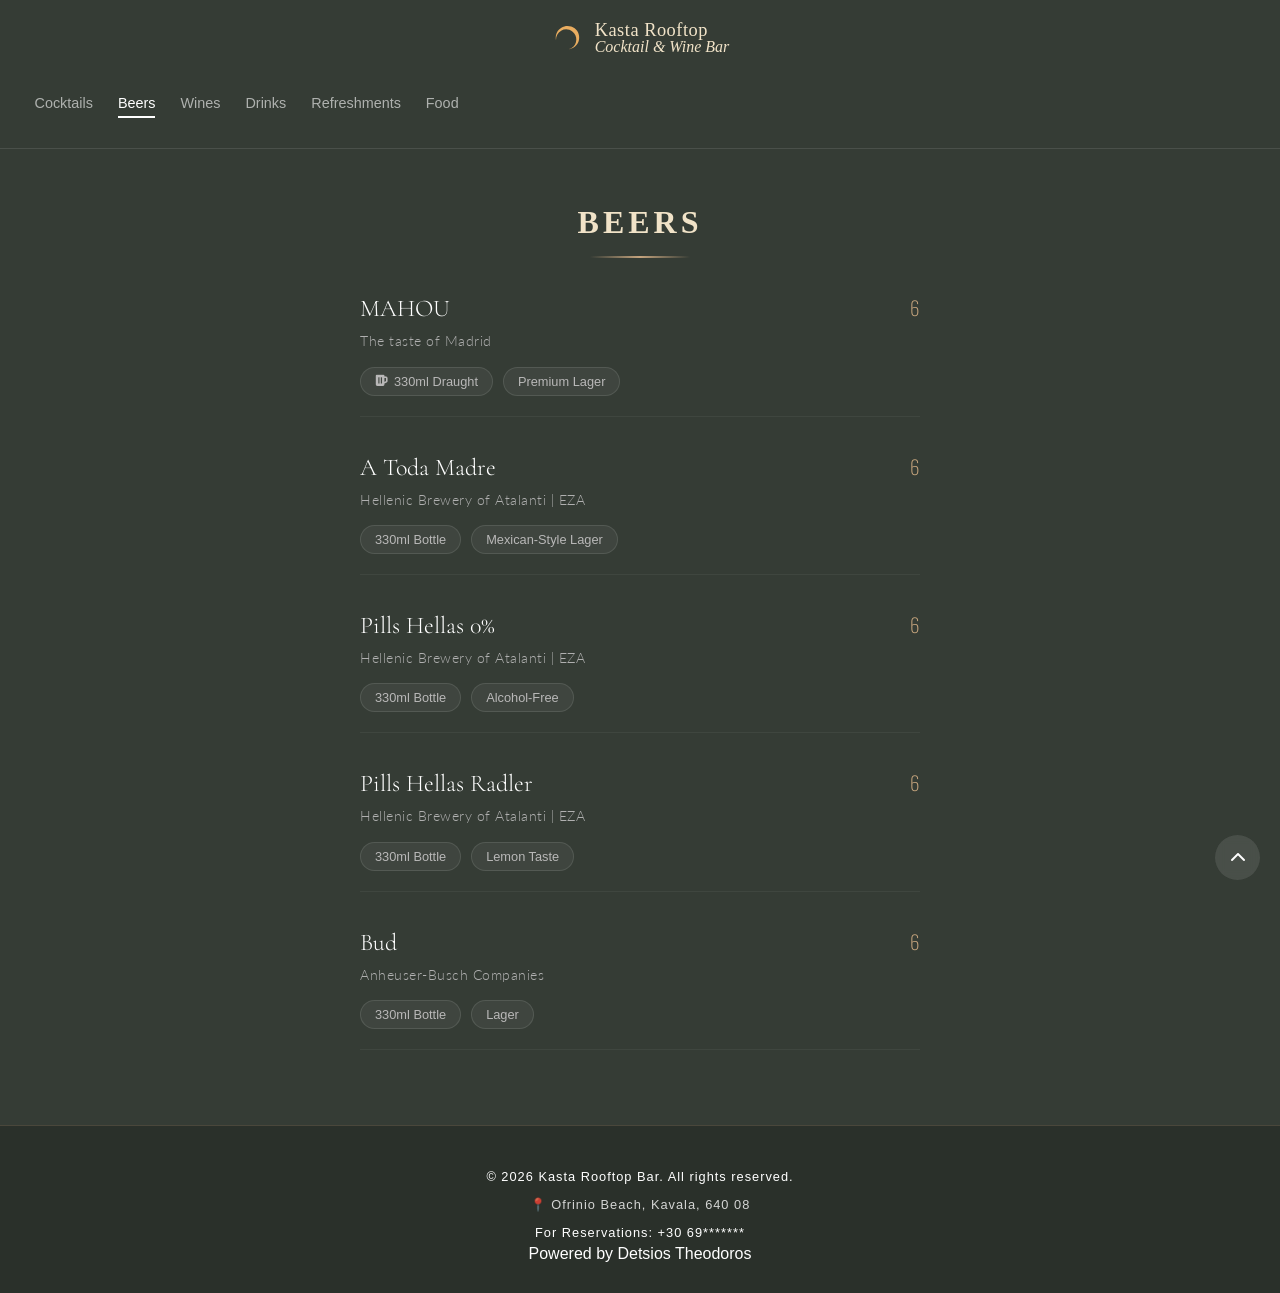
==== Beers.html @ 6d422401 "Draught beer Icon" ====
<!DOCTYPE html>
<html lang="el">
<head>
    <meta charset="UTF-8">
    <meta name="viewport" content="width=device-width, initial-scale=1.0">
    <title>Beers - Kasta Rooftop</title>
    <link href="https://fonts.googleapis.com/css2?family=Poppins:wght@300;400;600&display=swap" rel="stylesheet">
    <link rel="stylesheet" href="https://cdnjs.cloudflare.com/ajax/libs/font-awesome/6.4.2/css/all.min.css">
    
<link rel="stylesheet" href="style.css">
</head>
<body>

<header id="main-header">  
    <div class="header-top">
        <a href="index.html" style="text-decoration: none; display: flex; align-items: center; gap: 12px; color: inherit;">
            
            <img src="2.svg" class="logo-icon" alt="Kasta Moon Icon">
            
            <div class="logo-text-wrapper">
                <div class="brand-title">Kasta Rooftop</div>
                <div class="brand-subtitle">Cocktail & Wine Bar</div>
            </div>
            
        </a> </div>
           
    <nav class="nav-bar">
        <div class="nav-scroll">
            <a href="./Cocktails.html" class="nav-item">Cocktails</a>
            <a href="./Beers.html" class="nav-item active">Beers</a>
            <a href="./Wines.html" class="nav-item">Wines</a>
            <a href="./Drinks.html" class="nav-item">Drinks</a>
            <a href="./Refreshments.html" class="nav-item">Refreshments</a> 
            <a href="./Food.html" class="nav-item">Food</a>
        </div>
    </nav>
</header>
<div class="container">
    <div class="page-header">
        <h1 class="main-title">Beers</h1>
        <div class="main-divider"></div>
    </div>

    

    <div class="product-item">
        <div class="product-header">
            <span class="product-name">MAHOU</span>
            <span class="product-price">6</span>
        </div>
        <p class="product-desc">The taste of Madrid</p>
        <div class="tags">
            <span class="tag"><i class="fa-solid fa-beer-mug-empty"></i>330ml Draught</span></i></span> 
            <span class="tag">Premium Lager</span></i></span>

        </div>
    </div>

    <div class="product-item">
        <div class="product-header">
            <span class="product-name">A Toda Madre</span>
            <span class="product-price">6</span>
        </div>
        <p class="product-desc">Hellenic Brewery of Atalanti | ΕΖΑ</p>
        <div class="tags">
            <span class="tag"></i> 330ml Bottle</span>
            <span class="tag"> Mexican-Style Lager</span>
        </div>
    </div>

    <div class="product-item">
        <div class="product-header">
            <span class="product-name">Pills Hellas 0%</span>
            <span class="product-price">6</span>
        </div>
        <p class="product-desc">Hellenic Brewery of Atalanti | ΕΖΑ</p>
        <div class="tags">
            <span class="tag"></i> 330ml Bottle</span>
            <span class="tag"> Alcohol-Free</span>
        </div>
    </div>

    <div class="product-item">
        <div class="product-header">
            <span class="product-name">Pills Hellas Radler</span>
            <span class="product-price">6</span>
        </div>
        <p class="product-desc">Hellenic Brewery of Atalanti | ΕΖΑ</p>
        <div class="tags">
            <span class="tag"></i> 330ml Bottle</span>
            <span class="tag"> Lemon Taste</span> 
        </div>
    </div>

    <div class="product-item">
        <div class="product-header">
            <span class="product-name">Bud</span>
            <span class="product-price">6</span>
        </div>
        <p class="product-desc">Anheuser-Busch Companies</p>
        <div class="tags">
            <span class="tag"></i> 330ml Bottle</span>
            <span class="tag"> Lager</span> 
        </div>
    </div>
</div>

<a href="#" class="back-to-top"><i class="fa-solid fa-chevron-up"></i></a>

<link href="https://fonts.googleapis.com/css2?family=Cormorant+Garamond:ital,wght@0,300;0,600;1,300&family=Lato:wght@300&family=Oswald:wght@200&display=swap" rel="stylesheet">


<script src="app.js"></script>
</body>
<footer class="main-footer">
    <div class="footer-content">
        <p>© 2026 Kasta Rooftop Bar. All rights reserved.</p>
        <p class="location">📍 Ofrinio Beach, Kavala, 640 08</p>
        <p>For Reservations: +30 69*******</p>
        <div class="developer-credit">
            Powered by Detsios Theodoros
        </div>
    </div>
</footer>
</html>
---- style.css ----
html {
    scroll-behavior: smooth;
}
    
#loader {
    position: fixed;
    top: 0;
    left: 0;
    width: 100%;
    height: 100vh;
    background-color: #161616; /* Πολύ σκούρο, σχεδόν μαύρο */
    display: flex;
    justify-content: center;
    align-items: center;
    z-index: 9999;
    transition: opacity 0.5s ease, visibility 0.5s;
}

#loader.fade-out {
    opacity: 0;
    visibility: hidden;
    
}

.loader-content {
    text-align: center;
}

.mini-logo {
    width: 250px; /* Μικρό εικονίδιο */
    margin-bottom: 30px;
}

.loader-title {
    font-family: 'Caudex', serif;
    font-size: 2.2rem;
    color: #ffffff;
    margin-bottom: 15px;
    letter-spacing: 1px;
}

.loader-divider {
    width: 60px;
    height: 1px;
    background-color: #c5a47e;
    margin: 20px auto;
}

.loader-subtitle {
    font-family: 'Caudex', serif;
    font-size: 0.85rem;
    color: #c5a47e;
    letter-spacing: 4px; /* Αραιά γράμματα για στυλ */
    text-transform: uppercase;
}
       body {
    position: relative; /* Απαραίτητο για να μπει η εικόνα από πίσω */
    margin: 0;
    background-color: #353C35; /* Το σταθερό λαδί χρώμα σου */
    display:flex;
    flex-direction: column;
    align-items: center;
    min-height: 100vh;
}

.home-page::before {
    content: "";
    position: absolute;
    top: 0;
    left: 0;
    width: 100%;
    height: 600px; 
    
    /* Η ΦΩΤΟΓΡΑΦΙΑ ΚΑΙ ΤΟ FADE */
    background: 
        /* Το gradient κάνει fade από ημιδιάφανο λαδί σε πλήρες λαδί στο κάτω μέρος */
        linear-gradient(to bottom, 
            rgba(53, 60, 53, 0.2) 0%, 
            rgba(53, 60, 53, 0.6) 70%, 
            rgba(53, 60, 53, 1) 100%
        ),
        url('ROOFTOP 1.png'); /* Το όνομα της εικόνας σου */
        
    background-size: cover;
    background-position: center;
    z-index: -1; /* Την στέλνει πίσω από το κείμενο και τα εικονίδια */
}

        /* 1. Logo Section */
.logo-container {
    background-color: rgb(255, 255, 255); /* Μαύρο background για να δένει με το logo */
    width: 150px;
    height: 150px;
    margin-top: 40px;
    border-radius: 25px;
    display: flex;
    justify-content: center;
    align-items: center;
    box-shadow: 0 10px 25px rgba(0,0,0,0.3);
    overflow: hidden; /* Διασφαλίζει ότι η εικόνα ακολουθεί τις στρογγυλεμένες γωνίες */
}
.logo-container img {
    width: 100%; /* Η εικόνα γεμίζει όλο το πλάτος */
    height: 100%; /* Η εικόνα γεμίζει όλο το ύψος */
    object-fit: cover; /* Καλύπτει το πλαίσιο χωρίς να παραμορφώνεται */
}


.welcome-section {
    text-align: center;
    padding: 40px 20px 10px 20px;
    color: #fff;
}

.welcome-section h1 {
    font-family: 'Caudex', serif; /* Ή όποια γραμματοσειρά χρησιμοποιείς */
    font-size: 2rem;
    letter-spacing: 2px;
    margin-bottom: 10px;
    color: #F1E3C8; /* Ένα απαλό χρυσό που ταιριάζει με το λογότυπο */
}

.welcome-section p {
    font-size: 1rem;
    color: #888;
    max-width: 500px;
    margin: 0 auto;
    line-height: 1.6;
}

.divider {
    width: 50px;
    height: 2px;
    background-color: #c5a47e;
    margin: 20px auto;
}

        /* 2. Info Bar (Ώρα/Γλώσσα) */
.info-bar {
            display: flex;
            gap: 15px;
            margin-top: 1px;
            margin-right: px;
            background: rgba(0, 0, 0, 0.4);
            padding: 8px 18px;
            border-radius: 50px;
            border: 1px solid rgba(201, 167, 127, 0.3);
            font-size: 0.85rem;
            backdrop-filter: blur(5px);
            color: #efe0cf;
            align-items: center;
            justify-content: center;
}

        /* 3. Social Icons */
.social-icons {
            display: flex;
            gap: 15px;
            margin-top: 25px;
}
        .social-circle {
    width: 45px;
    height: 45px;
    border-radius: 50%;
    background: #736a5f;
    display: flex;
    justify-content: center;
    align-items: center;
    font-size: 1.4rem; /* Μεγαλώνουμε λίγο το εικονίδιο */
    text-decoration: none;
    color: var(--bg-olive);/* Το χρώμα του εικονιδίου */
    box-shadow: 0 4px 10px rgba(0,0,0,0.3);
    transition: 0.3s;
}

        /* Εφέ για όταν τα πατάει ο χρήστης */
        .social-circle:active {
            transform: scale(0.9); /* Μικραίνει ελαφρώς στο πάτημα */
            filter: brightness(1.2); /* Φωτίζει λίγο */
        }

        .social-icons:devider {
            width: 0px; /* Πιο μικρό */
            opacity: 1; /* Πιο διακριτικό */
            
        }

        /* 4. Προτροπή "Ξεκινήστε επιλέγοντας έναν κατάλογο, για να δείτε τα προϊόντα & τις υπηρεσίες του."*/ 
        .instruction-box {
            margin: 35px 0 20px 0; ;
            width: 100%;
            max-width: 335px;
            background: rgba(0, 0, 0, 0.3);
            border: 1px solid rgba(201, 167, 127, 0.3);
            padding: 15px;
            border-radius: 12px;
            text-align: center;
            font-size: 1.2rem;
            line-height: 1.4;
            color: #efe0cf;
        }

        /* 5. Menu Grid (Οι κατηγορίες από πριν) */
        .menu-grid {
            display: grid;
            grid-template-columns: repeat(auto-fit, minmax(150px, 1fr));
            gap: 15px;
            width: 100%;
            max-width: 800px;
            margin: 0 auto;
            padding: 20px;
        }

        /* Η κάθε κάρτα ξεχωριστά */
        .menu-card {
            position: relative;
            border-radius: 12px;
            overflow: hidden;
            text-decoration: none; /* Βγάζει την υπογράμμιση από τα links */
            aspect-ratio: 1 / 1; /* Κάνει τις κάρτες τέλεια τετράγωνα */
            box-shadow: 0 4px 10px rgba(0, 0, 0, 0.4); /* Απαλή σκιά */
}   
        .menu-item {
    position: relative; /* Απαραίτητο για να μπει ο τίτλος από πάνω */
    display: flex;
    flex-direction: column;
    align-items: center;
    justify-content: center;
    border: 1px solid rgba(201, 167, 127, 0.4);
    border-radius: 15px;
    overflow: hidden;
    aspect-ratio: 1 / 1;
    text-decoration: none;
    background: #1a1a1a;
    transition: transform 0.3s ease;
}

        .menu-item:active {
            transform: scale(0.95);
        }

       /* Η εικόνα */
.menu-item img {
    width: 100%;
    height: 100%;
    object-fit: cover;
    opacity: 0.7; /* Λίγο πιο σκούρα για να φαίνεται το κείμενο */
    transition: transform 0.3s ease;
}

        /* Hover εφέ */
.menu-item:hover img {
    transform: scale(1.1);
    opacity: 0.9;
}

        /* Ο Τίτλος (Cocktails, Food κλπ) */
.menu-item h3 {
    position: absolute;
    z-index: 2;
    margin: 0;
    color: #ffffff;
    font-family: 'Caudex', serif;
    font-size: 1.4rem;
    text-shadow: 2px 2px 4px rgba(0,0,0,0.8); /* Σκιά για να διαβάζεται */
}
        #clock {
            font-weight: 600;
        }
        
        .main-footer {
            width: 100%;
            background-color: rgba(0, 0, 0, 0.2); /* Λίγο πιο σκούρο από το λαδί για διαχωρισμό */
            padding: 30px 20px;
            margin-top: 20px;
            text-align: center;
            border-top: 1px solid rgba(201, 167, 127, 0.2); /* Λεπτή χρυσή γραμμή */
}

.footer-content p {
    color: var(--gold-text);
    font-family: var(--font-sans);
    font-size: 0.8rem;
    letter-spacing: 1px;
    margin-bottom: 5px;
}

.footer-content .location {
    opacity: 0.8;
}

.powered-by {
    font-family: 'Urbanist', sans-serif; /* Η γραμματοσειρά για το "POWERED BY" */
    font-size: 14px;
    color: #888; /* Ένα πιο διακριτικό γκρι */
    opacity: 0.6;
}

.designer-name {
    font-family: 'Monotype Corsiva', serif; /* Η γραμματοσειρά που θες για το όνομά σου */
    font-weight: bold;
    color: #f5ca98; /* Το χρυσό του Kasta Rooftop για να ξεχωρίζει */
    letter-spacing: 1px;
}







/* 1. ΒΑΣΙΚΟΙ ΚΑΝΟΝΕΣ ΠΟΥ ΛΥΝΟΥΝ ΤΟ ΠΡΟΒΛΗΜΑ ΤΟΥ ΠΛΑΤΟΥΣ */
* {
    box-sizing: border-box; /* ΑΥΤΟ κρατάει τις τιμές μέσα στην οθόνη */
}

:root {
    --bg-dark: #353C35;
    --gold: #C9A77F;
    --text-gray: #b0b0b0;
    --tag-bg: rgba(255, 255, 255, 0.05);
}

body {
    background-color: var(--bg-dark);
    color: white;
    font-family: sans-serif;
    margin: 0;
    padding: 0;
    overflow-x: hidden; /* Απαγορεύει στη σελίδα να πάει δεξιά-αριστερά */
}

/* 2. HEADER & LOGO SECTION */
.top-section {
    position: relative;
    width: 100%;
    padding-bottom: 40px; 
    display: flex;
    flex-direction: column;
    align-items: center;
    background-image: 
        linear-gradient(rgba(53, 60, 53, 0.4), rgba(53, 60, 53, 1)), 
        url('images/ROOFTOP1.png'); 
    background-size: cover;
    background-position: center;
}

header {
    background-color: var(--bg-dark);
    padding: 15px;
    position: relative;
    top: 0;
    z-index: 100;
    border-bottom: 1px solid rgba(255,255,255,0.1);
    width: 100%;
}

.header-top {
    display: flex;
    align-items: center;
    justify-content: center;
    gap: 12px;
    margin-bottom: 20px;
    transition: all 0.4s ease;
}

.logo-icon {
    width: 32px;
    height: auto;
    filter: var(--gold);
}

.logo-text-wrapper {
    display: flex;
    flex-direction: column;
    align-items: flex-start;
}

.brand-title {
    font-family: 'Fraunces 120 Light', serif;
    font-size: 1.15rem;
    color: #F1E3C8;
    font-weight: 500;
    letter-spacing: 0.5px;
}

.brand-subtitle {
    font-family: 'Fraunces 120 Light', serif;
    font-size: 1rem; /* Διορθώθηκε το κενό */
    color: #F1E3C8;
    font-style: italic;
    margin-top: -3px;
}

/* 3. STICKY NAVIGATION BAR */
/* Το γενικό περίβλημα του μενού */
.nav-bar {
    position: -webkit-sticky;
    position: sticky;
    top: 0;
    background-color: var(--bg-dark);
    z-index: 1001;
    width: 100%;
    display: flex; /* Βοηθάει να βάλουμε τα βελάκια και το μενού στην ίδια ευθεία */
    align-items: center;
    /* border-bottom: 1px solid rgba(255,255,255,0.05); /* Μια ωραία λεπτή γραμμή από κάτω (προαιρετικό) */
}

/* Το μενού που σκρολάρει */
.nav-scroll {
    position: relative;
    display: flex;
    justify-content: flex-start; /* ΑΥΤΟ ΛΥΝΕΙ ΤΟ ΠΡΟΒΛΗΜΑ - Ξεκινάει πάντα από αριστερά */
    overflow-x: auto;
    gap: 25px;
    padding: 15px 20px; /* Αφήνει κενό στις άκρες για να μην κολλάνε τα γράμματα στο κινητό */
    scrollbar-width: none;
    scroll-behavior: smooth; /* Κάνει το σκρολ με τα βελάκια πιο απαλό */
    flex: 1; /* Πιάνει όλο τον διαθέσιμο χώρο ανάμεσα στα βελάκια */
    -webkit-overflow-scrolling: touch;
}

.nav-scroll::-webkit-scrollbar {
    display: none;
}

/* Η εμφάνιση για τα βελάκια */
.scroll-btn {
    background-color: var(--bg-dark);
    color: white;
    border: none;
    font-size: 1rem;
    padding: 0 15px;
    height: 100%;
    cursor: pointer;
    display: none; /* Κρυμμένα από προεπιλογή, τα εμφανίζει η Javascript */
    z-index: 10;
    opacity: 0.7;
    transition: 0.3s;
}


.nav-item {
    text-decoration: none;
    color: white;
    font-size: 0.9rem; /* Διορθώθηκε το κενό */
    opacity: 0.6;
    padding-bottom: 5px;
    transition: 0.3s;
    border-bottom: 2px solid transparent;
}

.nav-item.active {
    opacity: 1;
    border-bottom: 2px solid white;
}

/* 4. ΚΕΝΤΡΙΚΟ CONTAINER */
.container {
    width: 100%;
    max-width: 600px; /* Ιδανικό πλάτος για να μη χάνονται οι τιμές στις άκρες */
    margin: 0 auto;
    padding: 20px;
}

h2.section-title {
    font-size: 1.8rem;
    margin: 30px 0 10px 0;
    font-weight: 500;
}

.separator {
    width: 100%;
    height: 1px;
    background: rgba(255,255,255,0.2);
    margin-bottom: 30px;
}

/* 5. ΛΙΣΤΑ ΠΡΟΪΟΝΤΩΝ & ΤΙΜΕΣ (Εδώ λύθηκε το πρόβλημα!) */
.product-item {
    margin-bottom: 35px;
    border-bottom: 1px solid rgba(255,255,255,0.05);
    padding-bottom: 20px;
}

.product-header {
    display: flex !important;
    justify-content: space-between !important; /* Τιμή τέρμα δεξιά */
    align-items: baseline !important;
    width: 100% !important;
    margin-bottom: 5px;
}

.product-name {
    font-family: 'Cormorant Garamond', serif;
    font-weight: 300;
    font-size: 1.5rem;
    color: white;
}

.product-price {
    font-family: 'Oswald', sans-serif;
    font-weight: 200;
    font-size: 1.2rem;
    color: var(--gold);
    white-space: nowrap; /* Απαγορεύει στην τιμή να σπάσει σε δεύτερη γραμμή */
}

.product-desc {
    font-family: 'Lato', sans-serif;
    font-weight: 300;
    font-size: 0.85rem;
    color: var(--text-gray);
    margin: 8px 0 15px 0;
    line-height: 1.5;
    letter-spacing: 0.5px;
}

/* Το περίβλημα του κεντρικού τίτλου */
.page-header {
    text-align: center;
    padding: 10px 0;
    margin: 25px 5px 10px 5px;
}

.main-title {
    font-family: 'Caudex', serif;
    font-size: 2rem;/* Μεγάλο μέγεθος */
    text-transform: uppercase;
    letter-spacing: 4px; /* Αραιά γράμματα για "αέρα" */
    color: #F1E3C8;
    margin: 0;
}

.main-divider {
    width: 100px;
    height: 2px;
    background: linear-gradient(to right, transparent, #c5a47e, transparent);
    margin: 15px auto;
}

/* Οι υποκατηγορίες (Red, White κλπ) */
.section-title {
    font-family: 'Caudex', serif;
    font-size: 1.6rem;
    color: #ffffff; /* Λευκό για να ξεχωρίζει από τον χρυσό κεντρικό τίτλο */
    text-align: center;
    margin-top: 30px;
    letter-spacing: 2px;
}

/* 6. TAGS & FLOATING BUTTON */
.tags {
    display: flex;
    flex-wrap: wrap;
    gap: 10px;
    margin-top: 10px;

}

.tag {
    background: rgba(255, 255, 255, 0.05) !important; /* Το γκρι φόντο */
    border: 1px solid rgba(255, 255, 255, 0.1) !important; /* Το διακριτικό περίγραμμα */
    padding: 6px 14px !important; /* Εσωτερική απόσταση */
    border-radius: 20px !important; /* Στρογγυλεμένες άκρες */
    font-size: 0.8rem !important; /* Μέγεθος γραμματοσειράς */
    color: #b9b8b8 !important; /* Λευκό κείμενο */
    display: flex;
    align-items: center;
    gap: 6px; /* Απόσταση εικονιδίου και κειμένου */
    font-family: 'Cormorant Garamond' serif !important; /* Για να φαίνονται καθαρά τα tags */
    
}

.tag-pill {
    background: rgba(255, 255, 255, 0.02);
    border: 1px solid rgba(255, 255, 255, 0.08);
    padding: 5px 14px;
    border-radius: 20px;
    font-family: 'Cormorant Garamond', serif;
    font-size: 0.65rem;
    letter-spacing: 0.5px;
    color: #a0a0a0;
    box-shadow: inset 2px 2px 5px rgba(0,0,0,0.2);
    display: inline-flex;
    align-items: center;
    gap: 6px;
}

.back-to-top {
    position: fixed;
    bottom: 20px;
    right: 20px;
    width: 45px;
    height: 45px;
    background: rgba(255,255,255,0.1);
    border-radius: 50%;
    display: flex;
    justify-content: center;
    align-items: center;
    color: white;
    text-decoration: none;
    backdrop-filter: blur(5px);
}
/* Προαιρετικά: Μια μικρή αλλαγή στο hover για να καταλαβαίνει ο χρήστης ότι πατιέται */
.back-to-top:hover {
    background: rgba(255, 255, 255, 0.2);
    transform: translateY(-5px); /* Μικρό ανασήκωμα */
}

@font-face {
    font-family: 'Vartigo'; /* Το όνομα που διαλέγεις εσύ */
    src: url('fonts/Vartigo.ttf') format('truetype');
    font-weight: normal;
    font-style: normal;
}

@font-face {
    font-family: 'Monotype Corsiva'; /* Το όνομα που διαλέγεις εσύ */
    src: url('fonts/Monotype-Corsiva-Regular.ttf') format('truetype');
    font-weight: normal;
    font-style: normal;
}
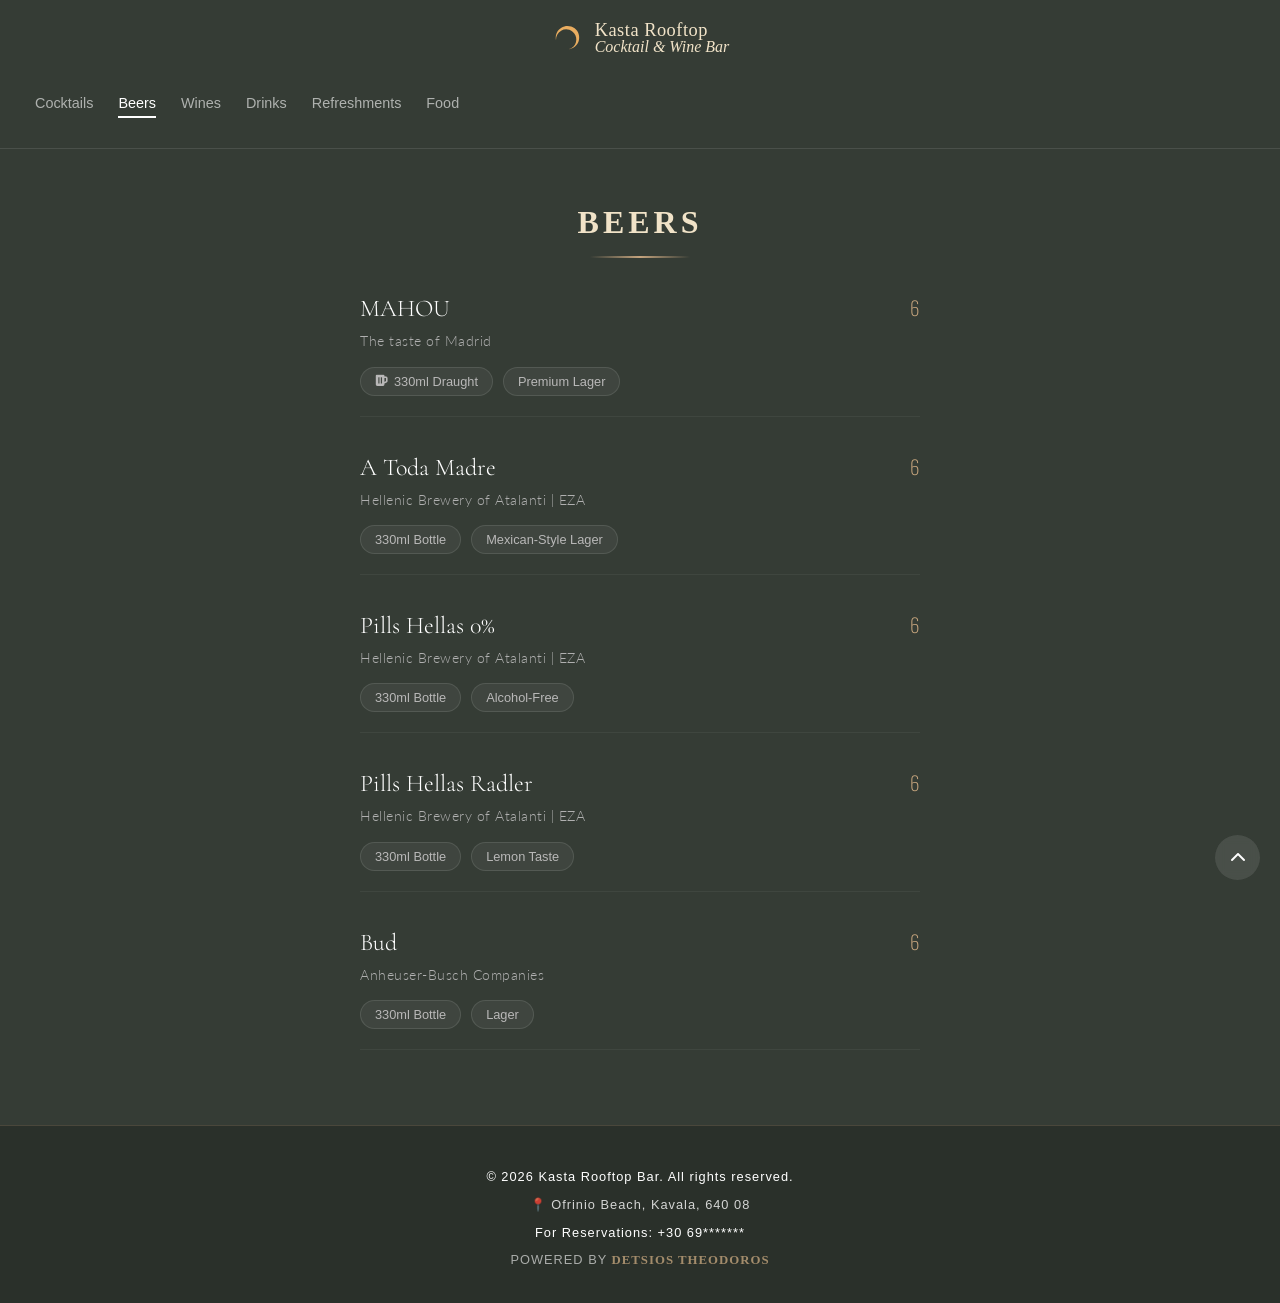
==== commit 44382457: "All pages footer update" ====
--- a/Beers.html
+++ b/Beers.html
@@ -117,9 +117,9 @@
         <p>© 2026 Kasta Rooftop Bar. All rights reserved.</p>
         <p class="location">📍 Ofrinio Beach, Kavala, 640 08</p>
         <p>For Reservations: +30 69*******</p>
-        <div class="developer-credit">
-            Powered by Detsios Theodoros
-        </div>
+        <p class="powered-by">
+            POWERED BY <span class="designer-name">DETSIOS THEODOROS</span>
+        </p>
     </div>
 </footer>
 </html>
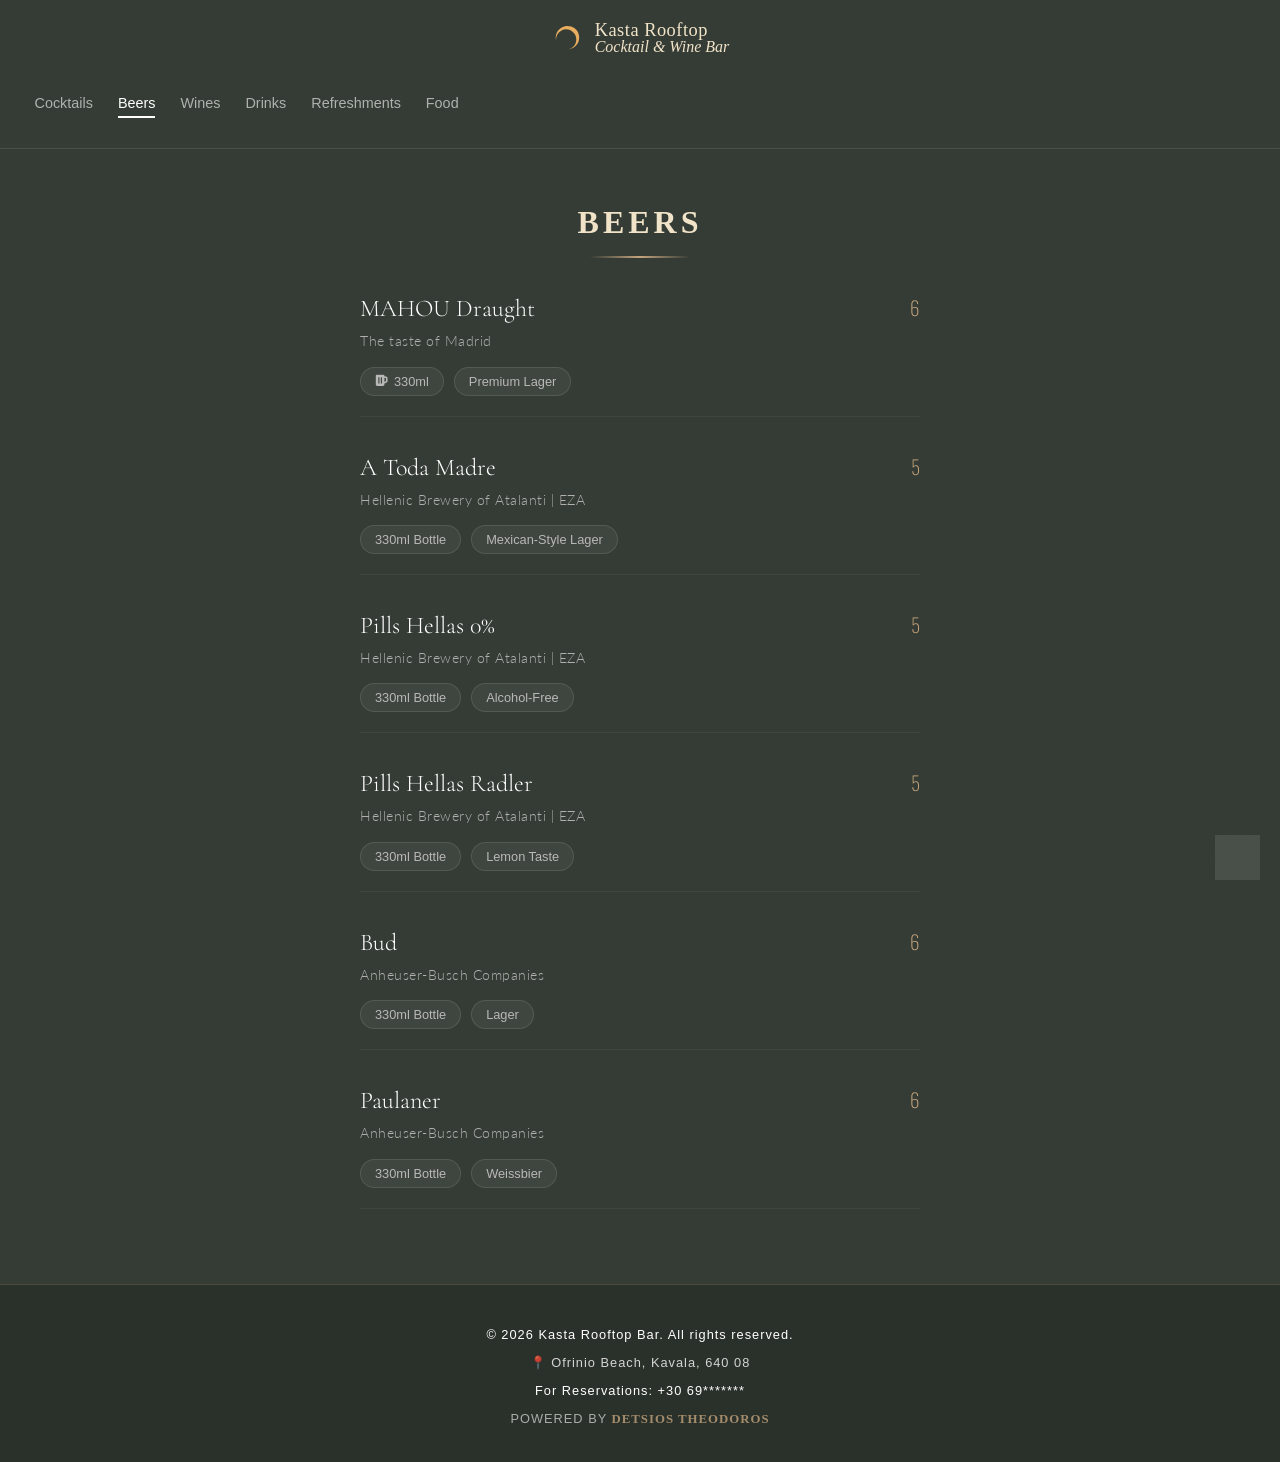
==== commit 24a4aeb6: "Menu 2" ====
--- a/Beers.html
+++ b/Beers.html
@@ -45,12 +45,12 @@
 
     <div class="product-item">
         <div class="product-header">
-            <span class="product-name">MAHOU</span>
+            <span class="product-name">MAHOU Draught </span>
             <span class="product-price">6</span>
         </div>
         <p class="product-desc">The taste of Madrid</p>
         <div class="tags">
-            <span class="tag"><i class="fa-solid fa-beer-mug-empty"></i>330ml Draught</span></i></span> 
+            <span class="tag"><i class="fa-solid fa-beer-mug-empty"></i>330ml </span></i></span> 
             <span class="tag">Premium Lager</span></i></span>
 
         </div>
@@ -59,7 +59,7 @@
     <div class="product-item">
         <div class="product-header">
             <span class="product-name">A Toda Madre</span>
-            <span class="product-price">6</span>
+            <span class="product-price">5</span>
         </div>
         <p class="product-desc">Hellenic Brewery of Atalanti | ΕΖΑ</p>
         <div class="tags">
@@ -71,7 +71,7 @@
     <div class="product-item">
         <div class="product-header">
             <span class="product-name">Pills Hellas 0%</span>
-            <span class="product-price">6</span>
+            <span class="product-price">5</span>
         </div>
         <p class="product-desc">Hellenic Brewery of Atalanti | ΕΖΑ</p>
         <div class="tags">
@@ -83,7 +83,7 @@
     <div class="product-item">
         <div class="product-header">
             <span class="product-name">Pills Hellas Radler</span>
-            <span class="product-price">6</span>
+            <span class="product-price">5</span>
         </div>
         <p class="product-desc">Hellenic Brewery of Atalanti | ΕΖΑ</p>
         <div class="tags">
@@ -101,6 +101,18 @@
         <div class="tags">
             <span class="tag"></i> 330ml Bottle</span>
             <span class="tag"> Lager</span> 
+        </div>
+    </div>
+
+    <div class="product-item">
+        <div class="product-header">
+            <span class="product-name">Paulaner</span>
+            <span class="product-price">6</span>
+        </div>
+        <p class="product-desc">Anheuser-Busch Companies</p>
+        <div class="tags">
+            <span class="tag"></i> 330ml Bottle</span>
+            <span class="tag">Weissbier </span> 
         </div>
     </div>
 </div>
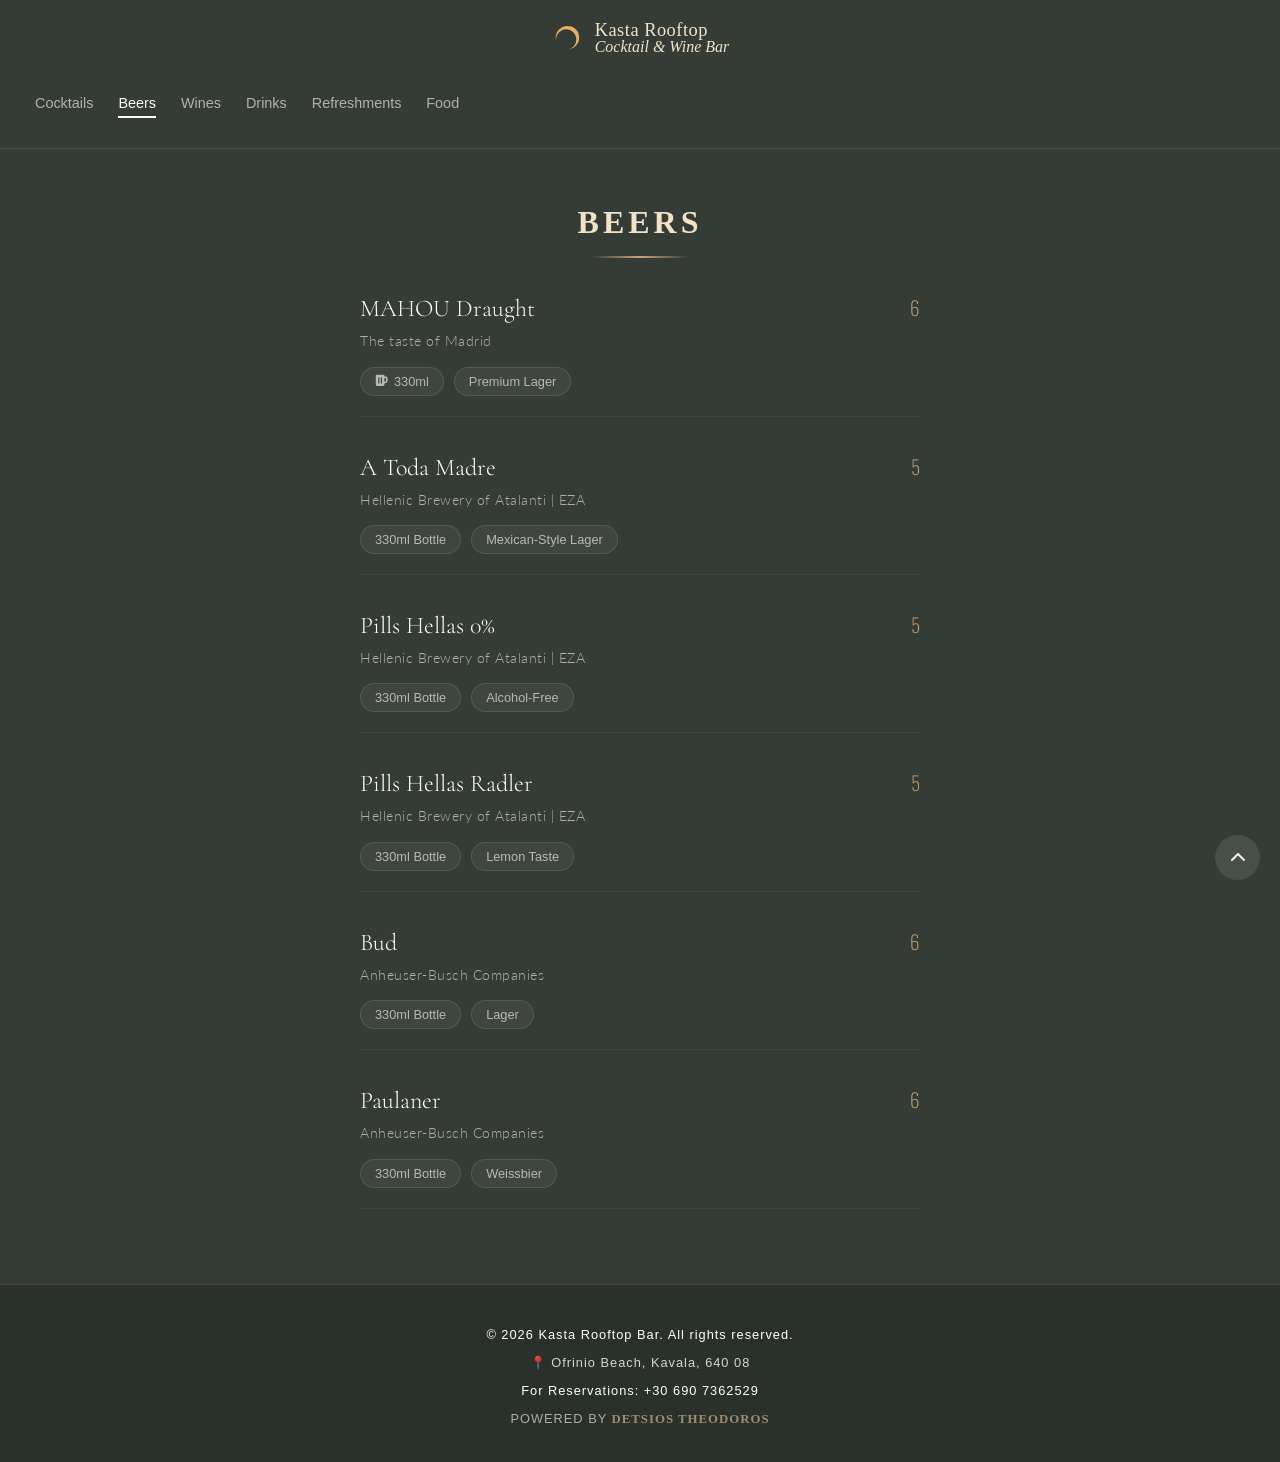
==== commit e7897357: "footerphone" ====
--- a/Beers.html
+++ b/Beers.html
@@ -128,7 +128,7 @@
     <div class="footer-content">
         <p>© 2026 Kasta Rooftop Bar. All rights reserved.</p>
         <p class="location">📍 Ofrinio Beach, Kavala, 640 08</p>
-        <p>For Reservations: +30 69*******</p>
+        <p>For Reservations: +30 690 7362529</p>
         <p class="powered-by">
             POWERED BY <span class="designer-name">DETSIOS THEODOROS</span>
         </p>
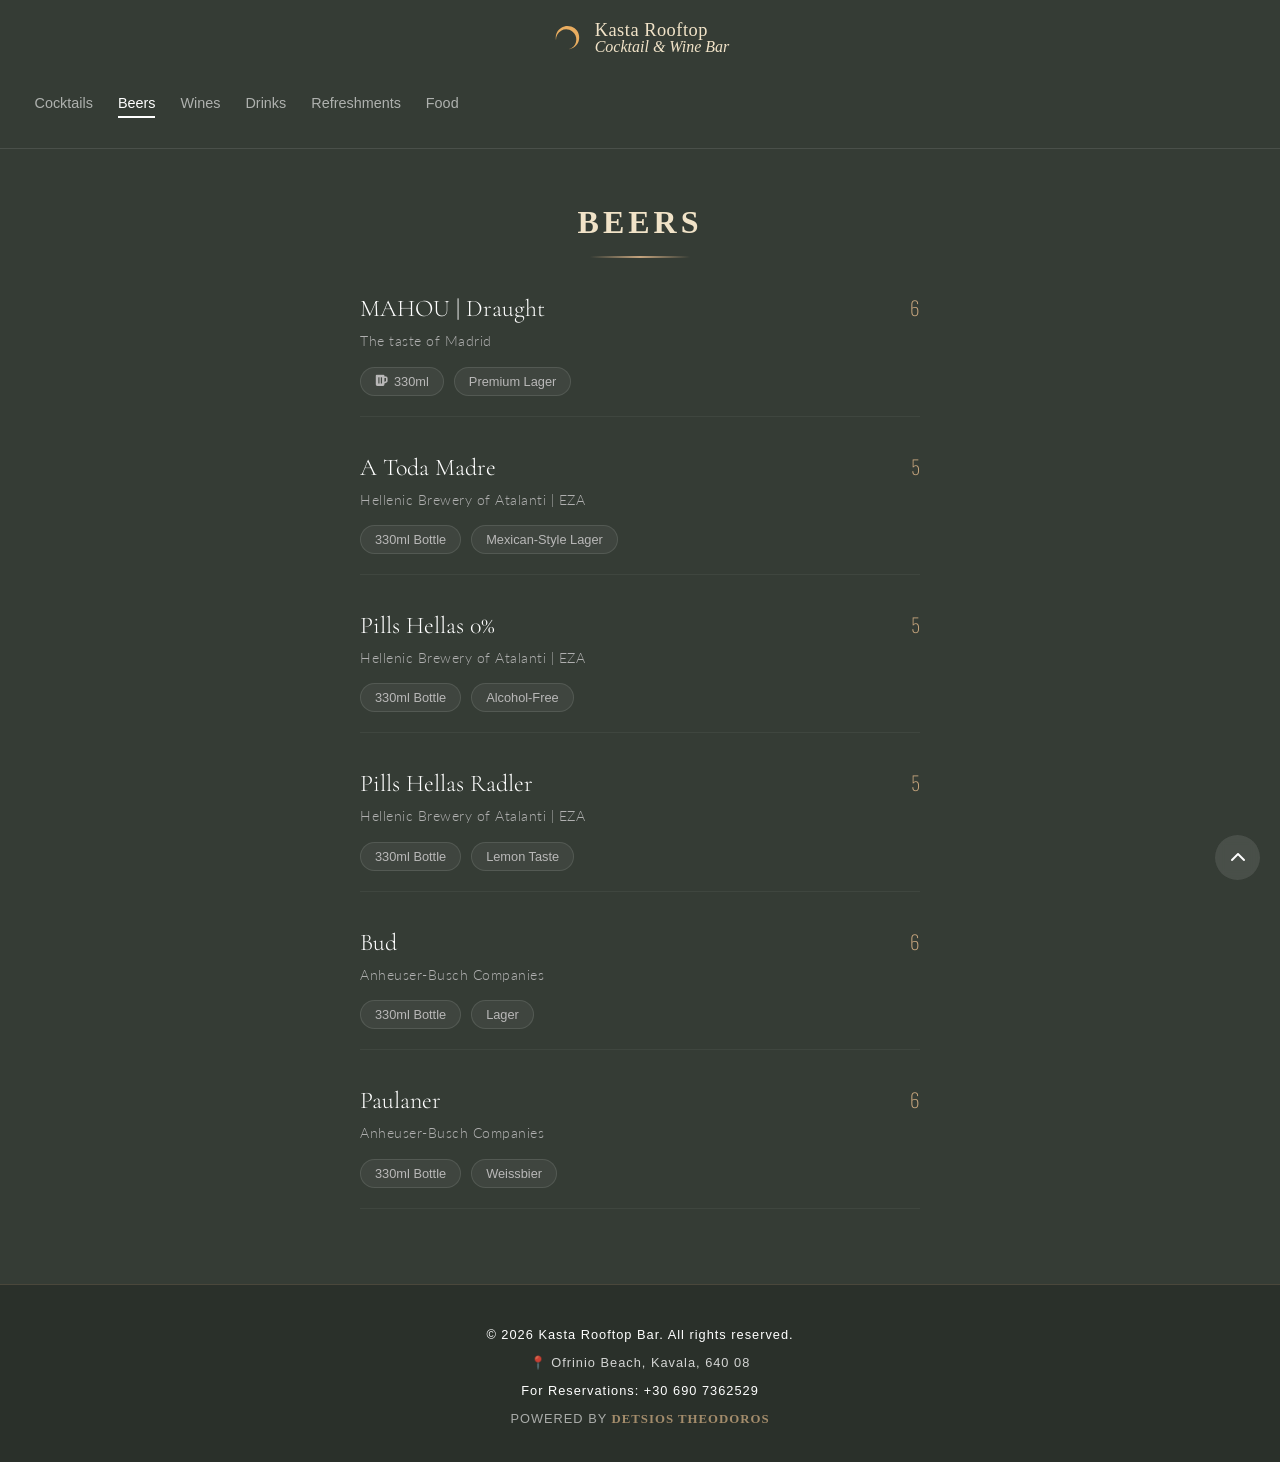
==== commit 6b319446: "!!!!" ====
--- a/Beers.html
+++ b/Beers.html
@@ -45,7 +45,7 @@
 
     <div class="product-item">
         <div class="product-header">
-            <span class="product-name">MAHOU Draught </span>
+            <span class="product-name">MAHOU | Draught </span>
             <span class="product-price">6</span>
         </div>
         <p class="product-desc">The taste of Madrid</p>
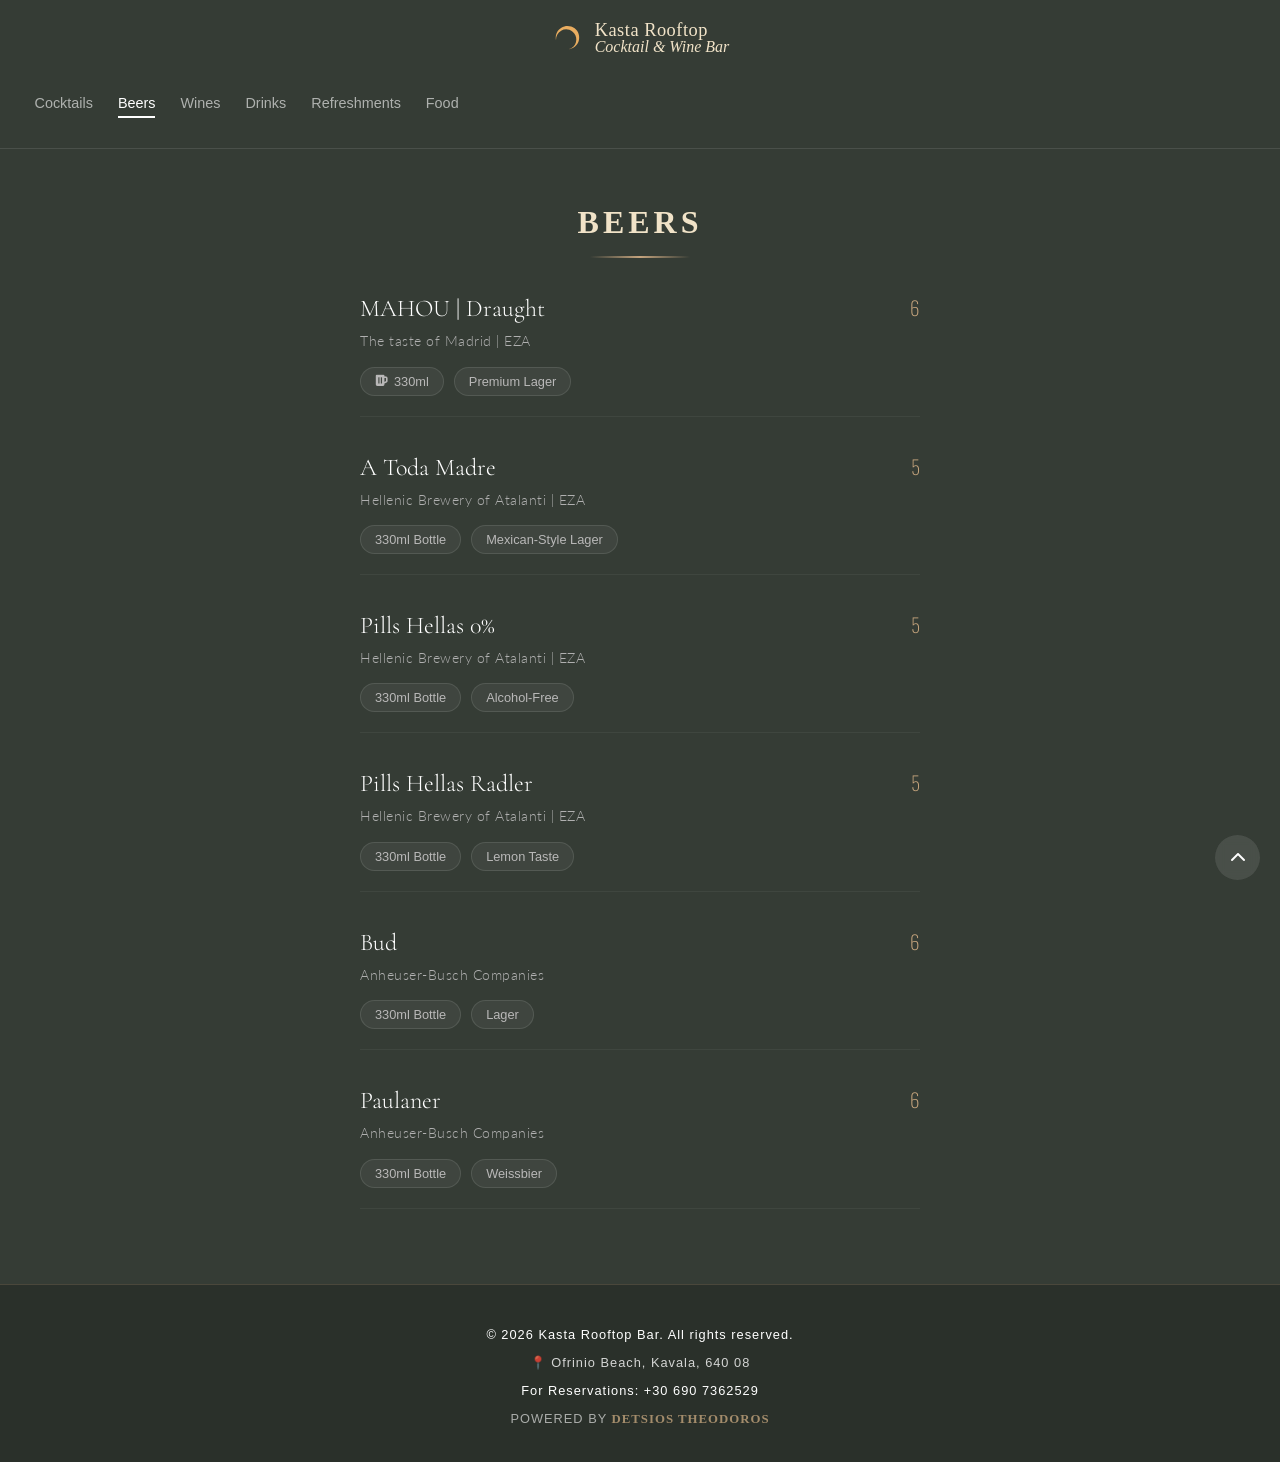
==== commit a8576aa4: "Menu Diorthoseis" ====
--- a/Beers.html
+++ b/Beers.html
@@ -48,7 +48,7 @@
             <span class="product-name">MAHOU | Draught </span>
             <span class="product-price">6</span>
         </div>
-        <p class="product-desc">The taste of Madrid</p>
+        <p class="product-desc">The taste of Madrid | EZA</p>
         <div class="tags">
             <span class="tag"><i class="fa-solid fa-beer-mug-empty"></i>330ml </span></i></span> 
             <span class="tag">Premium Lager</span></i></span>
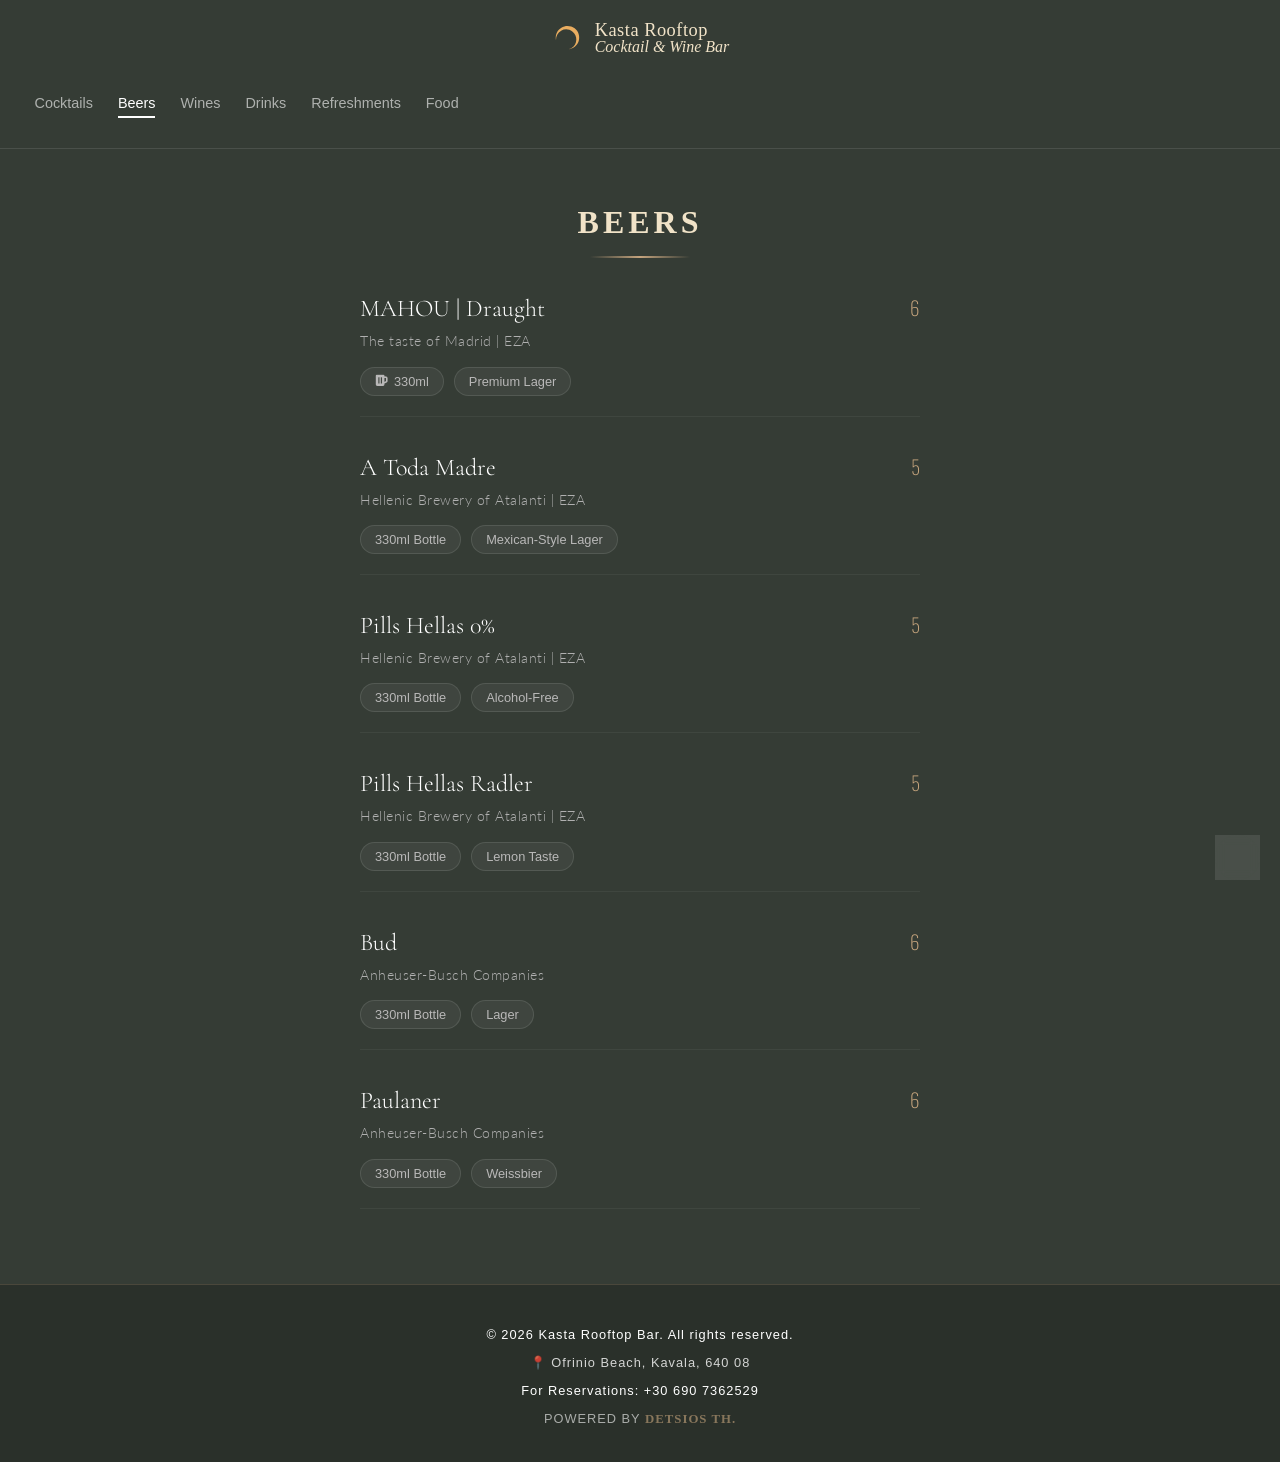
==== commit aa976e06: "Footer Name Tag" ====
--- a/Beers.html
+++ b/Beers.html
@@ -130,7 +130,7 @@
         <p class="location">📍 Ofrinio Beach, Kavala, 640 08</p>
         <p>For Reservations: +30 690 7362529</p>
         <p class="powered-by">
-            POWERED BY <span class="designer-name">DETSIOS THEODOROS</span>
+    POWERED BY <a href="https://www.instagram.com/dets1os/" class="designer-name" target="_blank" rel="noopener noreferrer">DETSIOS TH.</a>
         </p>
     </div>
 </footer>
--- a/style.css
+++ b/style.css
@@ -297,10 +297,17 @@
 }
 
 .designer-name {
-    font-family: 'Monotype Corsiva', serif; /* Η γραμματοσειρά που θες για το όνομά σου */
+    font-family: 'Caudex', serif; /* Ή όποια άλλη γραμματοσειρά επέλεξες */
     font-weight: bold;
-    color: #f5ca98; /* Το χρυσό του Kasta Rooftop για να ξεχωρίζει */
+    color: #C9A77F !important; /* Το χρυσό σου χρώμα (το !important κλειδώνει ότι δεν θα αλλάξει) */
+    text-decoration: none; /* Εξαφανίζει την κλασική υπογράμμιση των links */
     letter-spacing: 1px;
+    transition: opacity 0.2s ease;
+}
+
+/* Εφέ όταν ο χρήστης περνάει το ποντίκι από πάνω (Hover) */
+.designer-name:hover {
+    opacity: 0.8; /* Μειώνει ελαφρώς την ένταση, δείχνοντας ότι είναι πατήσιμο */
 }
 
 
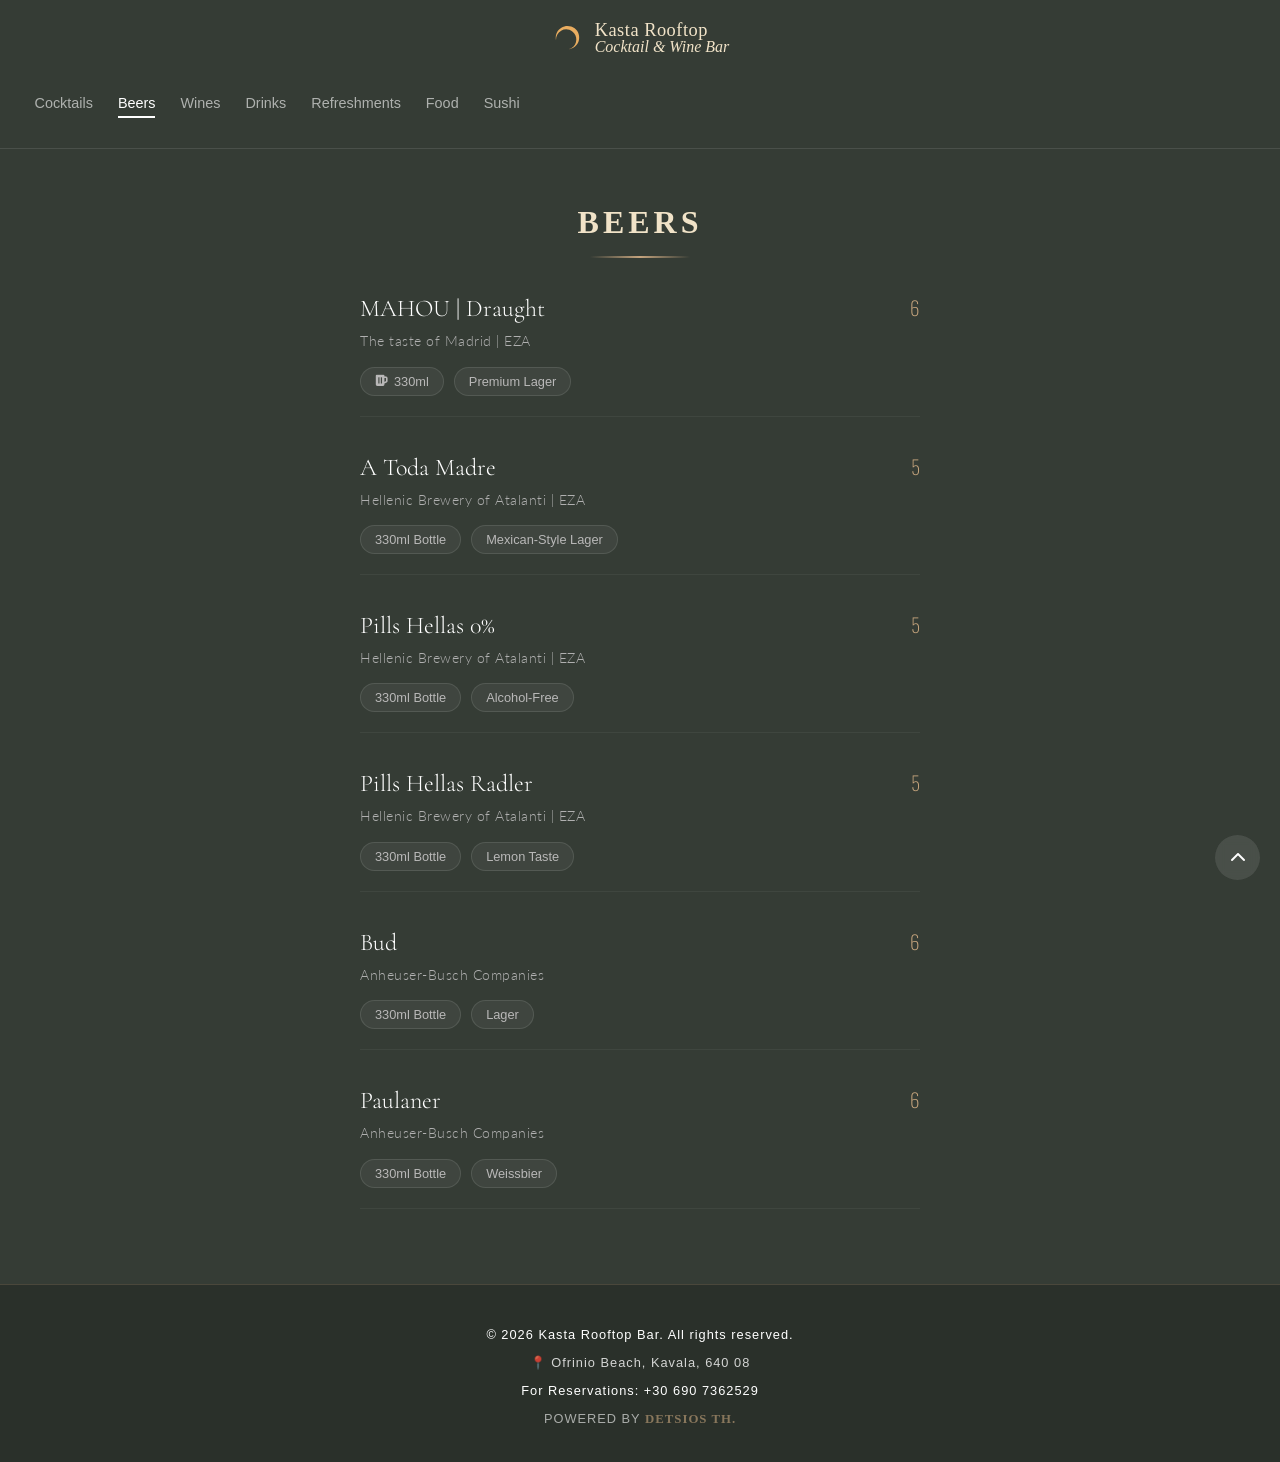
==== commit 7bb6d912: "SUSHI CALTURE" ====
--- a/Beers.html
+++ b/Beers.html
@@ -32,6 +32,7 @@
             <a href="./Drinks.html" class="nav-item">Drinks</a>
             <a href="./Refreshments.html" class="nav-item">Refreshments</a> 
             <a href="./Food.html" class="nav-item">Food</a>
+            <a href="./Sushi.html" class="nav-item">Sushi</a>
         </div>
     </nav>
 </header>
--- a/style.css
+++ b/style.css
@@ -53,6 +53,83 @@
     letter-spacing: 4px; /* Αραιά γράμματα για στυλ */
     text-transform: uppercase;
 }
+
+
+/* Το ημιδιάφανο φόντο πίσω από την αφίσα */
+.popup-overlay {
+    position: fixed;
+    top: 0;
+    left: 0;
+    width: 100%;
+    height: 100vh;
+    background-color: rgba(0, 0, 0, 0.85); /* Σκούρο φόντο για να εστιάζει ο χρήστης στην αφίσα */
+    display: flex;
+    justify-content: center;
+    align-items: center;
+    z-index: 9998; 
+    opacity: 0;
+    visibility: hidden;
+    transition: opacity 0.5s ease, visibility 0.5s;
+}
+
+/* Κλάση που θα προσθέτει η JS για να εμφανίζεται */
+.popup-overlay.show {
+    opacity: 1;
+    visibility: visible;
+}
+
+/* Το πλαίσιο της αφίσας */
+.popup-content {
+    position: relative;
+    width: 90%;
+    max-width: 400px; /* Ιδανικό πλάτος για αφίσα σε κινητό */
+    border-radius: 15px;
+    overflow: hidden;
+    border: 1px solid rgba(201, 167, 127, 0.4); /* Χρυσό περίγραμμα στυλ Kasta */
+    box-shadow: 0 10px 30px rgba(0,0,0,0.6);
+    transform: scale(0.9);
+    transition: transform 0.5s ease;
+}
+
+.popup-overlay.show .popup-content {
+    transform: scale(1); /* Μικρό εφέ zoom-in όταν σκάει */
+}
+
+/* Η ίδια η εικόνα */
+.popup-banner {
+    width: 100%;
+    height: auto;
+    display: block;
+}
+
+/* Το κουμπί "X" για να κλείνει */
+.popup-close-btn {
+    position: absolute;
+    top: 12px;
+    right: 12px;
+    background: rgba(0, 0, 0, 0.7);
+    border: 1px solid #c5a47e;
+    color: #ffffff;
+    font-size: 1.8rem;
+    width: 38px;
+    height: 38px;
+    border-radius: 50%;
+    cursor: pointer;
+    display: flex;
+    justify-content: center;
+    align-items: center;
+    line-height: 1;
+    z-index: 10;
+    transition: 0.2s;
+}
+
+.popup-close-btn:hover {
+    background: #c5a47e;
+    color: #161616;
+}
+
+
+
        body {
     position: relative; /* Απαραίτητο για να μπει η εικόνα από πίσω */
     margin: 0;
@@ -579,6 +656,64 @@
     
 }
 
+
+/* --- SIGNATURE SUSHI CARD --- */
+.sushi-signature {
+    grid-column: span 2; /* Αναγκάζει την κάρτα να πιάσει 2 στήλες, γεμίζοντας την οθόνη */
+    aspect-ratio: 2.2 / 1 !important; /* Κομψό ορθογώνιο layout αντί για τετράγωνο */
+    border: 1px solid rgba(241, 227, 200, 0.7) !important; /* Πιο φωτεινό, exclusive χρυσό περίγραμμα */
+    box-shadow: 0 8px 25px rgba(0, 0, 0, 0.5);
+}
+
+/* Custom overlay για να σκοτεινιάζει πιο ομαλά η φωτογραφία του sushi */
+.sushi-darkener {
+    position: absolute;
+    top: 0;
+    left: 0;
+    width: 100%;
+    height: 100%;
+    background: linear-gradient(to top, rgba(22, 22, 22, 0.85) 0%, rgba(22, 22, 22, 0.2) 100%);
+    z-index: 1;
+}
+
+/* Premium Serif Τυπογραφία για τον τίτλο */
+.sushi-signature h3 {
+    font-family: 'Playfair Display', serif !important; 
+    font-size: 1.7rem !important;
+    font-weight: 500;
+    letter-spacing: 2px;
+    color: #F1E3C8 !important; /* Κλειδώνει στο soft χρυσό */
+    z-index: 2;
+    text-shadow: 2px 2px 8px rgba(0, 0, 0, 0.9) !important;
+}
+
+/* Διακριτικό luxury ταμπελάκι πάνω από τον τίτλο */
+.signature-tag {
+    position: absolute;
+    top: 15px;
+    font-family: 'Lato', sans-serif;
+    font-size: 0.65rem;
+    text-transform: uppercase;
+    letter-spacing: 3px;
+    color: #F1E3C8;
+    background: rgba(22, 22, 22, 0.7);
+    padding: 5px 14px;
+    border-radius: 50px;
+    border: 1px solid rgba(241, 227, 200, 0.3);
+    z-index: 2;
+}
+
+/* Ομαλό zoom εφέ στο hover/active */
+.sushi-signature:hover img, 
+.sushi-signature:active img {
+    transform: scale(1.05);
+    opacity: 0.85;
+}
+
+
+
+
+
 .tag-pill {
     background: rgba(255, 255, 255, 0.02);
     border: 1px solid rgba(255, 255, 255, 0.08);
